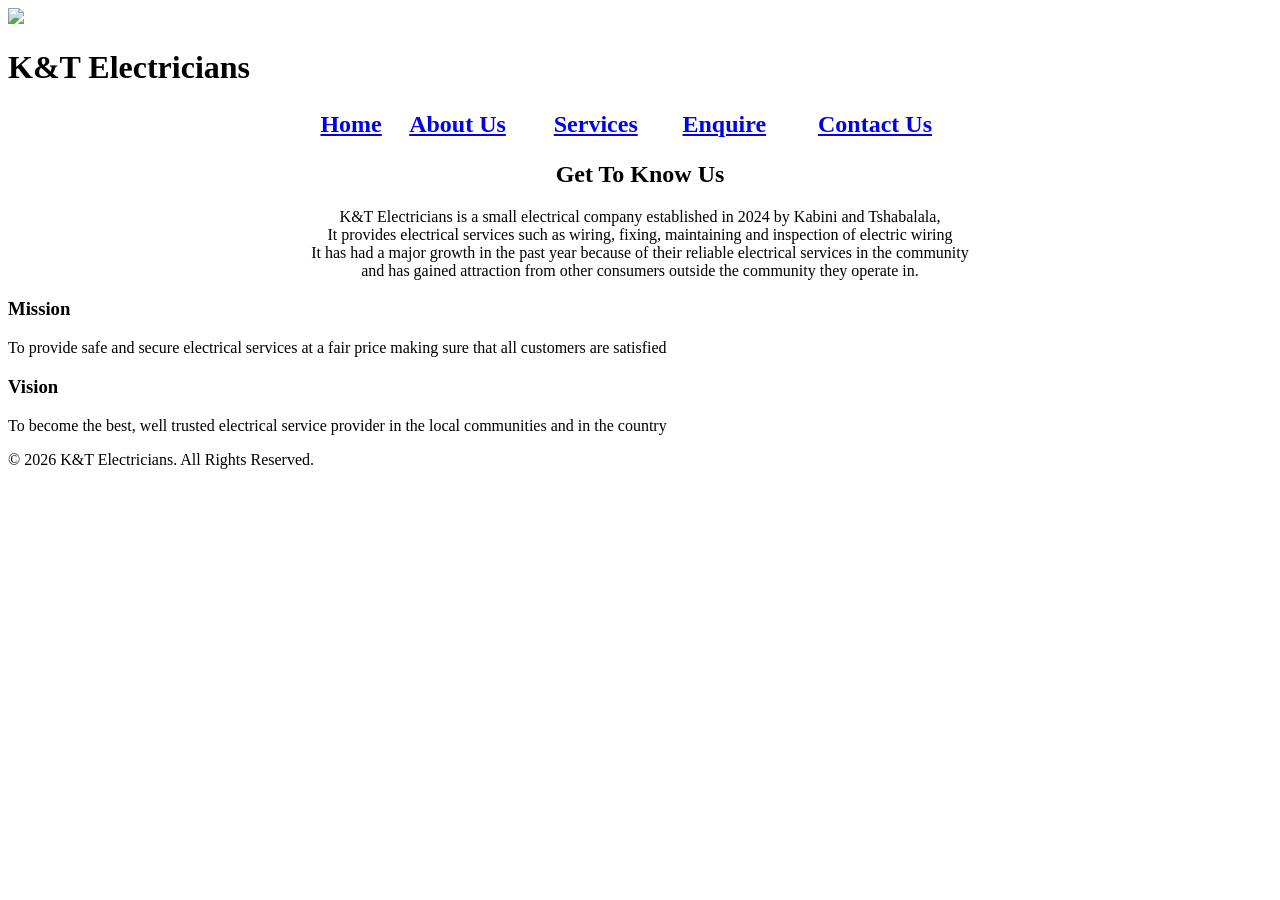
==== about.html @ 93268782 "initial commit" ====
<!DOCTYPE html>
<html lang="en">
<head>
    <meta charset="UTF-8">
    <meta name="viewport" content="width=device-width, initial-scale=1.0">
    <title>K&T Electricians</title>
    <link rel="stylesheet" href="C:\Users\Lenovo\Documents\WEDE5020\Mananyetso_10506421_ WEDE5020_POE\css\style.css">
</head>
<body>
    <div class="logo-section">
    <img class="logo" src="C:\Users\Lenovo\Documents\WEDE5020\Mananyetso_10506421_ WEDE5020_POE\Images\Logo.png">
    <h1>K&T Electricians</h1>
</div>
       <table class="navigation-table" colspan="2" align="center">
        <tr class="navigation">
      <th width="10%"><font size="5"> <a href="index.html">Home</a></font></th>
       <th> <font size="5"> <a href="About.html" class="active">About Us</a></font></th>
        <th><font size="5"><a href="service.html">Services</a></font></th>
      <th><font size="5"><a href="enquire.html">Enquire</a></font></th>
        <th><font size="5"><a href="contact us.html">Contact Us</a></font></th>
        </tr>
        </table>
        <h2  colspan="2" align="center">Get To Know Us</h2>
       <p  colspan="2" align="center">K&T Electricians is a small electrical company established in 2024 by Kabini and Tshabalala,<br>
           It provides electrical services such as wiring, fixing, maintaining and inspection of electric wiring<br>
           It has had a major growth in the past year because of their reliable electrical services in the community<br>
            and has gained attraction from other consumers outside the community they operate in.
            <div class="mission-vision">

    <div class="mission">
        <h3>Mission</h3>
        <p>To provide safe and secure electrical services at a fair price making sure that all customers are satisfied</p>
    </div>

    <div class="vision">
        <h3>Vision</h3>
        <p>To become the best, well trusted electrical service provider in the local communities and in the country</p>
    </div>

</div>
<footer>
    <p>© 2026 K&T Electricians. All Rights Reserved.</p>
</footer>
</body>
</html>
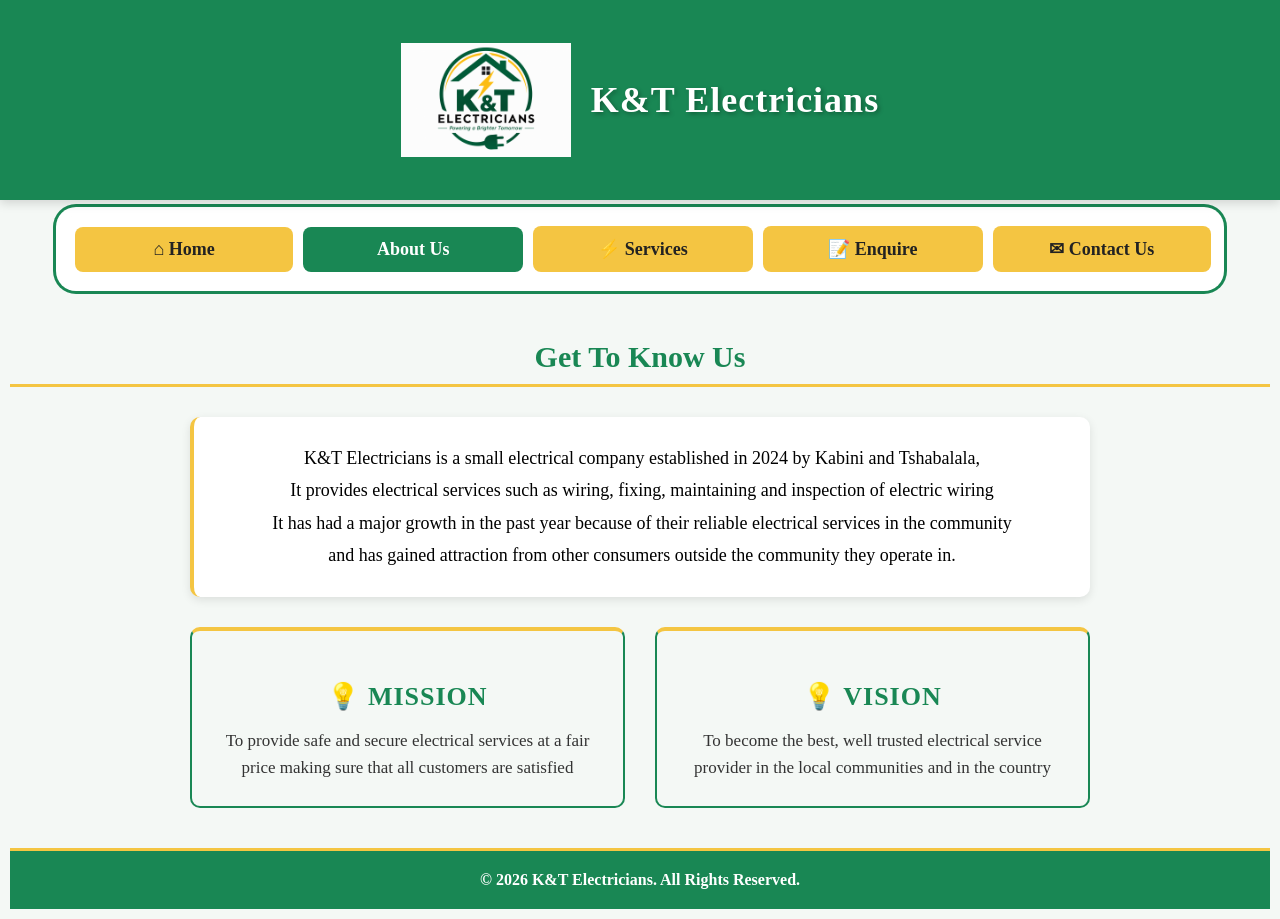
==== commit 0e222847: "initial commit" ====
--- a/about.html
+++ b/about.html
@@ -3,18 +3,21 @@
 <head>
     <meta charset="UTF-8">
     <meta name="viewport" content="width=device-width, initial-scale=1.0">
-    <title>K&T Electricians</title>
-    <link rel="stylesheet" href="C:\Users\Lenovo\Documents\WEDE5020\Mananyetso_10506421_ WEDE5020_POE\css\style.css">
+    <title>K&T Electricians | Electricial Services</title>
+    
+
+    <link rel="stylesheet" href="style.css">
+    <script src="script.js" defer></script>
 </head>
 <body>
     <div class="logo-section">
-    <img class="logo" src="C:\Users\Lenovo\Documents\WEDE5020\Mananyetso_10506421_ WEDE5020_POE\Images\Logo.png">
+    <img class="logo" src="Images/Logo.png" alt="K&T Electricians Logo">
     <h1>K&T Electricians</h1>
 </div>
        <table class="navigation-table" colspan="2" align="center">
         <tr class="navigation">
       <th width="10%"><font size="5"> <a href="index.html">Home</a></font></th>
-       <th> <font size="5"> <a href="About.html" class="active">About Us</a></font></th>
+       <th> <font size="5"> <a href="about.html" class="active">About Us</a></font></th>
         <th><font size="5"><a href="service.html">Services</a></font></th>
       <th><font size="5"><a href="enquire.html">Enquire</a></font></th>
         <th><font size="5"><a href="contact us.html">Contact Us</a></font></th>
@@ -24,7 +27,7 @@
        <p  colspan="2" align="center">K&T Electricians is a small electrical company established in 2024 by Kabini and Tshabalala,<br>
            It provides electrical services such as wiring, fixing, maintaining and inspection of electric wiring<br>
            It has had a major growth in the past year because of their reliable electrical services in the community<br>
-            and has gained attraction from other consumers outside the community they operate in.
+            and has gained attraction from other consumers outside the community they operate in.</p>
             <div class="mission-vision">
 
     <div class="mission">
--- a/style.css
+++ b/style.css
@@ -0,0 +1,1652 @@
+table{
+    width: 90%;
+    margin: 20px auto;
+    border-collapse: collapse;
+    background-color: #f4f8f5;
+}
+td{
+    border: 1px solid #198754;
+    padding: 15px;
+    text-align: center;
+}
+h1{
+    text-align: center;
+    color: #198754;
+    font-size: 32px;
+    margin: 20px 0;
+    animation: titleMove 2s ease-in-out;
+}
+@keyframes titleMove {
+    from{
+        opacity: 0;
+        transform: translateY(-20px);
+    }
+    to{
+        opacity: 1;
+        transform: translateY(0);
+    }
+}
+td a{
+    display: inline-block;
+    color: #198754;
+    text-decoration: none;
+    font-size: 24px;
+    font-weight: bold;
+    padding: 10px 20px;
+    transition: 0.3s;
+}
+td a:hover{
+    color: white;
+    background-color: #198754;
+    transform: scale(1.1);
+    border-radius: 8px;
+}
+td a {
+    display: inline-block;
+    min-width: 180px;
+    padding: 12px 20px;
+    background-color: #f4c542;
+    color: #222;
+    border-radius: 8px;
+    transition: 0.3s;
+}
+td a:hover {
+    background-color: #198754;
+    color: white;
+    transform: scale(1.1);
+    border-radius: 8px;
+}
+.logo-section {
+    display: flex;
+    justify-content: center;
+    align-items: center;
+    gap: 30px;
+    padding: 20px;
+}
+
+.logo {
+    width: 150px;
+    height: 150px;
+    object-fit: contain;
+}
+
+.logo-section h1 {
+    color: #198754;
+    font-size: 32px;
+    animation: titleMove 2s ease-in-out;
+}
+
+td a {
+    display: inline-block;
+    min-width: 180px;
+    padding: 12px 20px;
+    background-color: #f4c542;
+    color: #222;
+    text-decoration: none;
+    font-size: 20px;
+    font-weight: bold;
+    border-radius: 8px;
+    transition: 0.3s;
+}
+
+td a:hover {
+    background-color: #198754;
+    color: white;
+    transform: scale(1.05);
+}
+td a[href="index.html"]::before {
+    content: "⌂ ";
+}
+
+td a[href="about.html"]::before {
+    content: "👤 ";
+}
+
+td a[href="service.html"]::before {
+    content: "⚡ ";
+}
+
+td a[href="contact us.html"]::before {
+    content: "✉ ";
+}
+
+td a[href="enquire.html"]::before {
+    content: "📝 ";
+}
+table tr {
+    transition: 0.3s;
+}
+
+table tr:hover {
+    background-color: #f8f4df;
+}
+a[href="index.html"] {
+    background-color: #198754;
+    color: white;
+}
+
+a[href="index.html"]:hover {
+    background-color: #f4c542;
+    color: #222;
+}
+footer {
+    background-color: #198754;
+    color: white;
+    text-align: center;
+    padding: 20px;
+    margin-top: 20px;
+}
+
+footer p {
+    margin: 0;
+}
+
+@media (max-width: 600px) {
+    table {
+        width: 100%;
+    }
+
+    .logo-section {
+        flex-direction: column;
+    }
+
+    .logo {
+        width: 120px;
+        height: 120px;
+    }
+
+    .logo-section h1 {
+        font-size: 24px;
+    }
+
+    td a {
+        min-width: 140px;
+        font-size: 18px;
+    }
+}
+
+.logo {
+    width: 150px;
+    height: 150px;
+    object-fit: contain;
+    transition: 0.5s;
+}
+
+.logo:hover {
+    transform: rotate(5deg) scale(1.05);
+}
+td a {
+    animation: linkAppear 1s ease-in-out;
+}
+
+@keyframes linkAppear {
+    from {
+        opacity: 0;
+        transform: translateY(15px);
+    }
+
+    to {
+        opacity: 1;
+        transform: translateY(0);
+    }
+}
+table {
+    margin-top: 30px;
+    margin-bottom: 30px;
+}
+
+td {
+    padding: 20px;
+}
+table {
+    box-shadow: 0 4px 15px rgba(0, 0, 0, 0.15);
+}
+table {
+    border-radius: 10px;
+    overflow: hidden;
+}
+table {
+    transition: 0.3s;
+}
+
+table:hover {
+    transform: translateY(-3px);
+}
+td a::before {
+    font-size: 22px;
+}
+td a::before {
+    margin-right: 8px;
+}
+td:hover {
+    background-color: #fff8dc;
+}
+td a {
+    letter-spacing: 0.5px;
+}
+td a {
+    box-shadow: 0 2px 5px rgba(0, 0, 0, 0.15);
+}
+td a {
+    transition: 0.3s ease;
+}
+.logo {
+    width: 170px;
+    height: 170px;
+}
+.logo {
+    transition: 0.5s ease;
+}
+.logo-section h1 {
+    text-shadow: 2px 2px 4px rgba(0, 0, 0, 0.3)
+}
+td a {
+    border-radius: 12px;
+}
+td a:active {
+    transform: scale(0.95);
+}
+td:hover {
+    transform: scale(1.01);
+    transition: 0.3s ease;
+}
+td a {
+    font-weight: 700;
+}
+body {
+    animation: pageFade 1s ease-in;
+}
+
+@keyframes pageFade {
+    from {
+        opacity: 0;
+    }
+
+    to {
+        opacity: 1;
+    }
+}
+footer p {
+    font-size: 16px;
+    font-weight: bold;
+}
+table {
+    max-width: 1200px;
+}
+@media (max-width: 400px) {
+    .logo-section h1 {
+        font-size: 28px;
+    }
+
+    td a {
+        min-width: 120px;
+        font-size: 16px;
+        padding: 10px;
+    }
+}
+.logo-section h1 {
+    font-weight: bold;
+    letter-spacing: 1px;
+}
+h2 {
+    text-align: center;
+    color: #198754;
+    font-size: 30px;
+    margin: 30px 0 20px;
+}
+body > p {
+    max-width: 900px;
+    margin: 0 auto 25px;
+    text-align: center;
+    font-size: 18px;
+    line-height: 1.8;
+}
+.logo-section {
+    display: flex;
+    align-items: center;
+    gap: 20px;
+    padding: 20px;
+}
+
+.logo-section h1 {
+    margin: 0;
+}
+.logo-section {
+    background-color: #198754;
+}
+.logo-section h1 {
+    color: white;
+    font-size: 36px;
+    margin: 0;
+}
+th a {
+    display: inline-block;
+    padding: 12px 20px;
+    background-color: #f4c542;
+    color: #222;
+    text-decoration: none;
+    font-size: 20px;
+    font-weight: bold;
+    border-radius: 8px;
+    transition: 0.3s;
+}
+
+th a:hover {
+    background-color: #198754;
+    color: white;
+    transform: scale(1.05);
+}
+.mission-vision {
+    display: flex;
+    gap: 30px;
+    justify-content: center;
+    margin: 30px auto;
+    max-width: 900px;
+}
+
+.mission,
+.vision {
+    flex: 1;
+    padding: 25px;
+    background-color: white;
+    border: 2px solid #198754;
+    border-radius: 10px;
+    text-align: center;
+}
+
+.mission p,
+.vision p {
+    font-size: 17px;
+    line-height: 1.6;
+}
+.mission h3,
+.vision h3 {
+    color: #198754;
+    font-size: 26px;
+    margin-bottom: 15px;
+}
+.mission,
+.vision {
+    transition: 0.3s ease;
+}
+
+.mission:hover,
+.vision:hover {
+    transform: translateY(-5px);
+    box-shadow: 0 4px 10px rgba(0, 0, 0, 0.15);
+}
+@media (max-width: 600px) {
+    .mission-vision {
+        flex-direction: column;
+    }
+}
+h2 {
+    border-bottom: 3px solid #f4c542;
+    padding-bottom: 10px;
+}
+body > table {
+    width: 90%;
+    margin: 20px auto;
+    border-collapse: collapse;
+    background-color: white;
+}
+th a[href="index.html"]::before {
+    content: "⌂ ";
+}
+
+th a[href="About.html"]::before {
+    content: "👤 ";
+}
+
+th a[href="service.html"]::before {
+    content: "⚡ ";
+}
+
+th a[href="enquire.html"]::before {
+    content: "📝 ";
+}
+
+th a[href="contact us.html"]::before {
+    content: "✉ ";
+}
+body > p {
+    background-color: white;
+    padding: 25px;
+    border-radius: 10px;
+    box-shadow: 0 3px 10px rgba(0, 0, 0, 0.1);
+}
+th a:hover {
+    box-shadow: 0 4px 8px rgba(0, 0, 0, 0.2);
+}
+.mission,
+.vision {
+    background-color: #f4f8f5;
+}
+@media (max-width: 600px) {
+    body > p {
+        font-size: 16px;
+        padding: 15px;
+    }
+}
+h2 {
+    margin-bottom: 30px;
+}
+th a {
+    min-width: 150px;
+}
+body > table {
+    margin-top: 25px;
+    margin-bottom: 30px;
+}
+.mission p,
+.vision p {
+    color: #333;
+}
+.mission,
+.vision {
+    border-top: 4px solid #f4c542;
+}
+.mission h3,
+.vision h3 {
+    text-transform: uppercase;
+}
+.mission p,
+.vision p {
+    margin: 0;
+}
+.mission,
+.vision {
+    animation: boxAppear 1s ease-in-out;
+}
+
+@keyframes boxAppear {
+    from {
+        opacity: 0;
+        transform: translateY(15px);
+    }
+
+    to {
+        opacity: 1;
+        transform: translateY(0);
+    }
+}
+.mission:hover,
+.vision:hover {
+    border-color: #f4c542;
+}
+th a[href="About.html"] {
+    background-color: #198754;
+    color: white;
+}
+
+th a[href="About.html"]:hover {
+    background-color: #f4c542;
+    color: #222;
+}
+body > table th a[href="index.html"] {
+    background-color: #f4c542;
+    color: #222;
+}
+footer {
+    background-color: #198754;
+    color: white;
+    text-align: center;
+    padding: 20px;
+    margin-top: 40px;
+}
+footer {
+    border-top: 3px solid #f4c542;
+}
+.mission p,
+.vision p {
+    transition: 0.3s ease;
+}
+
+.mission:hover p,
+.vision:hover p {
+    transform: scale(1.02);
+}
+@media (max-width: 600px) {
+    .logo-section {
+        flex-direction: column;
+        text-align: center;
+    }
+}
+h2 {
+    animation: headingAppear 1s ease-in-out;
+}
+
+@keyframes headingAppear {
+    from {
+        opacity: 0;
+        transform: translateY(-10px);
+    }
+
+    to {
+        opacity: 1;
+        transform: translateY(0);
+    }
+}
+body > table {
+    box-shadow: 0 3px 10px rgba(0, 0, 0, 0.15);
+}
+body > table {
+    border-radius: 8px;
+    overflow: hidden;
+}
+body > p {
+    border-left: 4px solid #f4c542;
+}
+th a {
+    transition: 0.3s ease;
+}
+
+th a:hover {
+    transform: translateY(-2px);
+}
+body > p {
+    margin-top: 20px;
+    margin-bottom: 30px;
+}
+body > table {
+    border-top: 3px solid #f4c542;
+}
+body {
+    background-color: #f4f8f5;
+}
+body > p {
+    width: 90%;
+}
+th a {
+    margin: 3px;
+}
+.mission h3,
+.vision h3 {
+    letter-spacing: 1px;
+}
+h2 {
+    transition: 0.3s ease;
+}
+
+h2:hover {
+    transform: scale(1.02);
+}
+.faq {
+    width: 90%;
+    max-width: 900px;
+    margin: 30px auto;
+}
+
+.faq-item {
+    background-color: white;
+    border: 2px solid #198754;
+    border-radius: 10px;
+    padding: 20px;
+    margin-bottom: 15px;
+}
+.faq-item h3 {
+    color: #198754;
+    margin-bottom: 10px;
+}
+
+.faq-item p {
+    font-size: 16px;
+    margin: 0;
+}
+form {
+    width: 90%;
+    max-width: 700px;
+    margin: 30px auto;
+}
+form table {
+    width: 100%;
+    background-color: white;
+    padding: 20px;
+    border-radius: 10px;
+}
+input {
+    padding: 10px;
+    border: 1px solid #198754;
+    border-radius: 6px;
+    width: 100%;
+}
+input[type="submit"] {
+    background-color: #198754;
+    color: white;
+    font-weight: bold;
+    cursor: pointer;
+    width: 120px;
+}
+input[type="submit"]:hover {
+    background-color: #f4c542;
+    color: #222;
+    transform: scale(1.05);
+}
+form label {
+    font-weight: bold;
+    color: #333;
+}
+form td {
+    padding: 12px;
+}
+input:focus {
+    outline: none;
+    border: 2px solid #f4c542;
+}
+.faq-item {
+    transition: 0.3s ease;
+}
+
+.faq-item:hover {
+    transform: translateY(-3px);
+    box-shadow: 0 4px 10px rgba(0, 0, 0, 0.15);
+}
+@media (max-width: 600px) {
+    .faq {
+        width: 100%;
+    }
+
+    .faq-item {
+        padding: 15px;
+    }
+}
+.faq + h2 {
+    color: #198754;
+}
+body h2 {
+    color: #198754;
+    text-align: center;
+}
+body h2 {
+    border-bottom: 3px solid #f4c542;
+    padding-bottom: 10px;
+}
+.faq-item {
+    animation: faqAppear 0.8s ease-in-out;
+}
+
+@keyframes faqAppear {
+    from {
+        opacity: 0;
+        transform: translateY(10px);
+    }
+
+    to {
+        opacity: 1;
+        transform: translateY(0);
+    }
+}
+@media (max-width: 600px) {
+    form {
+        width: 100%;
+    }
+
+    form table {
+        width: 100%;
+    }
+
+    form td {
+        display: block;
+        width: 100%;
+    }
+}
+th a[href="enquire.html"] {
+    background-color: #198754;
+    color: white;
+}
+
+body > table th a[href="index.html"],
+body > table th a[href="About.html"] {
+    background-color: #f4c542;
+    color: #222;
+}
+h2 {
+    font-size: 30px;
+    margin: 30px 0;
+}
+form table {
+    border: 2px solid #f4c542;
+}
+.faq-item h3 {
+    font-size: 20px;
+}
+.faq {
+    margin-bottom: 40px;
+}
+.logo-section {
+    display: flex;
+    align-items: center;
+    gap: 20px;
+    padding: 25px;
+    background-color: #198754;
+}
+.logo {
+    width: 170px;
+    height: 170px;
+    object-fit: contain;
+}
+.logo-section h1 {
+    color: white;
+    font-size: 36px;
+    margin: 0;
+}
+@media (max-width: 600px) {
+    .logo-section {
+        flex-direction: column;
+        text-align: center;
+    }
+
+    .logo {
+        width: 130px;
+        height: 130px;
+    }
+}
+th a[href="index.html"]::before {
+    content: "⌂ ";
+}
+
+th a[href="About.html"]::before {
+    content: "👤 ";
+}
+
+th a[href="service.html"]::before {
+    content: "⚡ ";
+}
+
+th a[href="enquire.html"]::before {
+    content: "📝 ";
+}
+
+th a[href="contact us.html"]::before {
+    content: "✉ ";
+}
+.logo-section {
+    box-shadow: 0 3px 10px rgba(0, 0, 0, 0.15);
+}
+form input {
+    font-size: 16px;
+}
+.faq-item h3 {
+    transition: 0.3s ease;
+}
+
+.faq-item:hover h3 {
+    color: #f4c542;
+}
+input[type="reset"] {
+    background-color: #f4c542;
+    color: #222;
+    font-weight: bold;
+    cursor: pointer;
+    width: 120px;
+    margin-left: 10px;
+}
+
+input[type="reset"]:hover {
+    background-color: #198754;
+    color: white;
+    transform: scale(1.05);
+}
+textarea {
+    width: 100%;
+    padding: 10px;
+    border: 1px solid #198754;
+    border-radius: 6px;
+    font-size: 16px;
+    resize: vertical;
+}
+textarea:focus {
+    outline: none;
+    border: 2px solid #f4c542;
+}
+input[type="submit"],
+input[type="reset"] {
+    padding: 10px 15px;
+    border-radius: 6px;
+    border: none;
+}
+form td:first-child {
+    width: 30%;
+    text-align: right;
+}
+
+.faq-item p {
+    color: #555;
+    line-height: 1.6;
+}
+input[type="submit"],
+input[type="reset"] {
+    display: inline-block;
+    width: 120px;
+    margin: 5px;
+}
+th a[href="about.html"] {
+    background-color: #198754;
+    color: white;
+}
+
+th a[href="about.html"]:hover {
+    background-color: #f4c542;
+    color: #222;
+}
+body > table th a[href="index.html"],
+body > table th a[href="About.html"],
+body > table th a[href="enquire.html"],
+body > table th a[href="contact us.html"] {
+    background-color: #f4c542;
+    color: #222;
+}
+body > table th a[href="service.html"] {
+    background-color: #198754 !important;
+    color: white !important;
+}
+body h2 {
+    color: #198754;
+    text-align: center;
+    border-bottom: 3px solid #f4c542;
+    padding-bottom: 10px;
+    font-size: 30px;
+    margin: 30px 0;
+}
+body h3 {
+    color: #198754;
+    text-align: center;
+    font-size: 24px;
+    margin-top: 25px;
+    margin-bottom: 10px;
+}
+body ul {
+    width: 80%;
+    max-width: 700px;
+    margin: 0 auto 25px;
+    padding: 15px;
+    background-color: white;
+    border: 2px solid #198754;
+    border-radius: 10px;
+}
+body li {
+    font-size: 17px;
+    padding: 8px;
+    color: #333;
+}
+body li:hover {
+    background-color: #fff8dc;
+    color: #198754;
+    transition: 0.3s ease;
+}
+body h3:nth-of-type(1)::before {
+    content: "💡 ";
+}
+
+body h3:nth-of-type(2)::before {
+    content: "🔧 ";
+}
+
+body h3:nth-of-type(3)::before {
+    content: "🛠️ ";
+}
+
+body h3:nth-of-type(4)::before {
+    content: "🔍 ";
+}
+body ul {
+    transition: 0.3s ease;
+}
+
+body ul:hover {
+    transform: translateY(-5px);
+    box-shadow: 0 5px 12px rgba(0,0,0,0.15);
+}
+body ul li {
+    list-style: none;
+    text-align: center;
+}
+.services-intro {
+    text-align: center;
+    font-size: 18px;
+    max-width: 800px;
+    margin: 20px auto 30px;
+    color: #555;
+}
+body ul {
+    border-top: 4px solid #f4c542;
+}
+@media (max-width: 600px) {
+    .services-intro {
+        font-size: 16px;
+        width: 90%;
+    }
+}
+body ul {
+    animation: serviceAppear 0.8s ease-in-out;
+}
+
+@keyframes serviceAppear {
+    from {
+        opacity: 0;
+        transform: translateY(15px);
+    }
+
+    to {
+        opacity: 1;
+        transform: translateY(0);
+    }
+}
+body h3 {
+    font-weight: bold;
+    letter-spacing: 1px;
+}
+
+
+body > table th a[href="index.html"],
+body > table th a[href="About.html"],
+body > table th a[href="service.html"],
+body > table th a[href="enquire.html"] {
+    background-color: #f4c542;
+    color: #222;
+}
+body > table th a[href="service.html"] {
+    background-color: #f4c542 !important;
+    color: #222 !important;
+}
+
+
+
+.contact-table td {
+    padding: 15px;
+    border: 1px solid #198754;
+    font-size: 17px;
+}
+.contact-table td:first-child {
+    font-weight: bold;
+    color: #198754;
+    width: 35%;
+}
+.contact-table td:first-child {
+    font-weight: bold;
+    color: #198754;
+    width: 35%;
+}
+.contact-table tr:hover {
+    background-color: #fff8dc;
+    transition: 0.3s ease;
+}
+
+
+
+.contact-table tr:nth-child(1) td:first-child::before {
+    content: "📞 ";
+}
+
+.contact-table tr:nth-child(2) td:first-child::before {
+    content: "✉️ ";
+}
+
+.contact-table tr:nth-child(3) td:first-child::before {
+    content: "📍 ";
+}
+
+.navigation-table th a {
+    background-color: #f4c542 !important;
+    color: #222 !important;
+    display: block;
+    text-decoration: none;
+    padding: 12px 10px;
+    font-size: 18px;
+    font-weight: bold;
+    border-radius: 8px;
+    transition: 0.3s ease;
+}
+
+.navigation-table th a:hover {
+    background-color: #198754 !important;
+    color: white !important;
+    transform: scale(1.05);
+}
+
+.navigation-table th a:active {
+    background-color: #198754 !important;
+    color: white !important;
+}
+
+.navigation-table th a.active {
+    background-color: #198754 !important;
+    color: white !important;
+}
+
+* {
+    box-sizing: border-box;
+}
+
+body {
+    margin: 0;
+    padding: 10px;
+    width: 100%;
+    overflow-x: hidden;
+}
+
+
+.logo-section {
+    width: 100%;
+    display: flex;
+    align-items: center;
+    justify-content: center;
+    gap: 20px;
+    padding: 20px;
+}
+
+.logo {
+    max-width: 170px;
+    width: 100%;
+    height: auto;
+}
+
+.logo-section h1 {
+    font-size: 36px;
+    text-align: center;
+}
+
+
+.navigation-table {
+    width: 100% !important;
+    max-width: 1200px;
+    margin: 20px auto !important;
+    table-layout: fixed;
+}
+
+.navigation-table th {
+    width: 20%;
+    padding: 5px;
+}
+
+.navigation-table th a {
+    display: block;
+    width: 100%;
+    min-width: 0;
+    padding: 12px 5px;
+    font-size: 18px;
+    white-space: normal;
+    text-align: center;
+}
+
+
+table {
+    max-width: 1200px;
+    width: 90%;
+}
+
+img {
+    max-width: 100%;
+    height: auto;
+}
+
+
+h1 {
+    max-width: 100%;
+}
+
+h2 {
+    font-size: 30px;
+    max-width: 100%;
+}
+
+p {
+    max-width: 100%;
+}
+
+
+form {
+    width: 90%;
+    max-width: 700px;
+    margin: 30px auto;
+}
+
+form table {
+    width: 100%;
+}
+
+input,
+textarea {
+    max-width: 100%;
+}
+
+
+body ul {
+    width: 80%;
+    max-width: 700px;
+}
+
+.mission-vision {
+    width: 90%;
+    max-width: 900px;
+}
+
+
+.contact-table {
+    width: 80%;
+    max-width: 700px;
+}
+
+
+
+@media (max-width: 900px) {
+
+    .logo-section {
+        padding: 15px;
+    }
+
+    .logo {
+        width: 130px;
+    }
+
+    .logo-section h1 {
+        font-size: 30px;
+    }
+
+    .navigation-table th a {
+        font-size: 16px;
+        padding: 10px 3px;
+    }
+
+    table {
+        width: 95%;
+    }
+
+    h2 {
+        font-size: 26px;
+    }
+
+    body ul {
+        width: 90%;
+    }
+
+    .contact-table {
+        width: 90%;
+    }
+}
+
+@media (max-width: 600px) {
+
+    body {
+        padding: 5px;
+    }
+
+
+    .logo-section {
+        flex-direction: column;
+        gap: 10px;
+        padding: 15px 10px;
+        text-align: center;
+    }
+
+    .logo {
+        width: 110px;
+    }
+
+    .logo-section h1 {
+        font-size: 24px;
+    }
+
+    
+    .navigation-table {
+        width: 100% !important;
+        margin: 10px auto !important;
+    }
+
+    .navigation-table th {
+        padding: 2px;
+    }
+
+    .navigation-table th a {
+        font-size: 12px;
+        padding: 8px 2px;
+        min-width: 0;
+        border-radius: 5px;
+    }
+
+
+    h2 {
+        font-size: 22px;
+        margin: 20px 5px;
+    }
+
+    h3 {
+        font-size: 20px;
+    }
+
+
+    table {
+        width: 100%;
+        font-size: 14px;
+    }
+
+    td {
+        padding: 10px;
+    }
+
+
+    body ul {
+        width: 95%;
+        padding: 10px;
+    }
+
+    body li {
+        font-size: 15px;
+        padding: 5px;
+    }
+
+    .services-intro {
+        width: 95%;
+        font-size: 15px;
+    }
+
+
+    .mission-vision {
+        width: 95%;
+        flex-direction: column;
+        gap: 15px;
+    }
+
+    .mission,
+    .vision {
+        width: 100%;
+        padding: 15px;
+    }
+
+
+    form {
+        width: 100%;
+    }
+
+    form table {
+        width: 100%;
+    }
+
+    form td {
+        display: block;
+        width: 100% !important;
+        text-align: left !important;
+    }
+
+    input,
+    textarea {
+        width: 100%;
+        font-size: 16px;
+    }
+
+    input[type="submit"],
+    input[type="reset"] {
+        width: 120px;
+    }
+
+
+    .faq {
+        width: 95%;
+    }
+
+    .faq-item {
+        padding: 15px;
+    }
+
+    .faq-item h3 {
+        font-size: 18px;
+    }
+
+
+    .contact-table {
+        width: 100%;
+    }
+
+    .contact-table td {
+        font-size: 14px;
+        padding: 10px;
+    }
+
+    footer {
+        width: 100%;
+        font-size: 14px;
+    }
+}
+
+@media (max-width: 400px) {
+
+    .logo {
+        width: 90px;
+    }
+
+    .logo-section h1 {
+        font-size: 21px;
+    }
+
+    .navigation-table th a {
+        font-size: 10px;
+        padding: 7px 1px;
+    }
+
+    h2 {
+        font-size: 20px;
+    }
+
+    h3 {
+        font-size: 18px;
+    }
+
+    body li {
+        font-size: 14px;
+    }
+
+    input[type="submit"],
+    input[type="reset"] {
+        width: 105px;
+        font-size: 13px;
+    }
+}
+.logo-section {
+    position: fixed !important;
+    top: 0;
+    left: 0;
+    width: 100%;
+    height: 200px;
+    z-index: 1000;
+    background-color: #198754 !important;
+
+    display: flex;
+    justify-content: center;
+    align-items: center;
+}
+.navigation-table {
+    position: fixed !important;
+    top: 215px;
+    left: 5%;
+    width: 90% !important;
+    z-index: 1001;
+
+    margin: 0 !important;
+    background-color: white !important;
+    box-shadow: none !important;
+    border: none !important;
+}
+.navigation-table th {
+    background-color: white !important;
+    border: none !important;
+    padding: 5px;
+}
+.navigation-table th a {
+    display: block;
+    width: 100%;
+    background-color: #f4c542 !important;
+    color: #222 !important;
+    padding: 12px 5px;
+    text-align: center;
+    text-decoration: none;
+    border-radius: 8px;
+}
+.navigation-table th a:hover,
+.navigation-table th a.active {
+    background-color: #198754 !important;
+    color: white !important;
+}
+@media (max-width: 900px) {
+
+    .logo-section {
+        height: 180px;
+    }
+
+    .navigation-table {
+        top: 195px;
+    }
+
+
+}
+@media (max-width: 600px) {
+
+    .logo-section {
+        height: 170px;
+        padding: 10px;
+    }
+
+    .logo {
+        width: 100px;
+        height: 100px;
+    }
+
+    .logo-section h1 {
+        font-size: 22px;
+    }
+
+    .navigation-table {
+        top: 180px;
+        left: 2%;
+        width: 96% !important;
+    }
+
+    .navigation-table th {
+        padding: 2px;
+    }
+
+    .navigation-table th a {
+        font-size: 11px;
+        padding: 8px 2px;
+    }
+
+
+
+}
+body {
+    padding-top: 310px
+}
+
+
+body {
+    background-color: #f4f8f5;
+}
+
+.navigation-table {
+    background-color: #ffffff !important;
+    opacity: 1;
+}
+
+
+#contactForm label span,
+#contactForm label i {
+    display: none;
+}
+
+
+.logo-section {
+    position: fixed !important;
+    top: 0;
+    left: 0;
+    width: 100%;
+    height: 200px;
+    z-index: 1000;
+    background: #198754 !important;
+    opacity: 1;
+    isolation: isolate;
+}
+
+
+.navigation-table {
+    position: fixed !important;
+    top: 215px;
+    left: 5%;
+    width: 90% !important;
+    margin: 0 !important;
+    z-index: 1001;
+    background: #ffffff !important;
+    opacity: 1;
+    isolation: isolate;
+    box-shadow: none !important;
+}
+body > table.navigation-table {
+    position: fixed !important;
+    top: 215px;
+    left: 5%;
+    width: 90% !important;
+    margin: 0 !important;
+    padding: 5px;
+
+    background: #ffffff !important;
+    opacity: 1 !important;
+
+    border: 3px solid #198754 !important;
+    border-radius: 12px;
+
+    box-shadow: 0 0 0 8px #ffffff,
+                0 0 0 11px #198754 !important;
+
+    z-index: 99999 !important;
+}
+body > table.navigation-table tr,
+body > table.navigation-table th {
+    background: #ffffff !important;
+    border: none !important;
+    opacity: 1 !important;
+}
+
+.logo-section {
+    background: #198754 !important;
+    opacity: 1 !important;
+    z-index: 100000 !important;
+}
+.faq {
+    width: 80%;
+    margin: 20px auto;
+}
+
+.faq-question {
+    width: 100%;
+    padding: 15px;
+    background-color: #198754;
+    color: white;
+    border: none;
+    text-align: left;
+    font-size: 18px;
+    cursor: pointer;
+}
+
+.faq-answer {
+    display: none;
+    padding: 15px;
+    background-color: #f4f8f5;
+}
+
+.faq-answer.show {
+    display: block;
+}
+
+.faq {
+    max-width: 850px;
+    margin: 30px auto;
+}
+
+.faq-item {
+    margin-bottom: 15px;
+    border: 2px solid #198754;
+    border-radius: 10px;
+    overflow: hidden;
+    background-color: white;
+}
+
+.faq-question {
+    width: 100%;
+    padding: 20px;
+    background-color: white;
+    color: #198754;
+    border: none;
+    text-align: left;
+    font-size: 20px;
+    font-weight: bold;
+    cursor: pointer;
+    display: flex;
+    justify-content: space-between;
+    align-items: center;
+}
+
+.faq-answer {
+    display: none;
+    padding: 0 20px 15px;
+    color: #333;
+    font-size: 17px;
+}
+
+.faq-item.active .faq-answer {
+    display: block;
+}
+
+.faq-question:hover {
+    background-color: #f1f8f4;
+}
+
+.faq-answer {
+    display: none;
+    padding: 15px 20px;
+    color: #333;
+    font-size: 17px;
+}
+
+.faq-answer.show {
+    display: block !important;
+}
+
+.faq-question {
+    cursor: pointer;
+}
+
+.faq {
+    max-width: 850px;
+    margin: 30px auto;
+}
+
+.faq-item {
+    background-color: white;
+    border: 2px solid #198754;
+    border-radius: 10px;
+    margin-bottom: 15px;
+    padding: 20px;
+}
+
+.faq-item summary {
+    color: #198754;
+    font-size: 20px;
+    font-weight: bold;
+    cursor: pointer;
+    padding: 10px;
+}
+
+.faq-item p {
+    color: #333;
+    font-size: 17px;
+    padding: 10px;
+}
+
+.faq-item summary:hover {
+    color: #f9c536;
+}
+#map {
+    width: 90%;
+    max-width: 900px;
+    height: 400px;
+    margin: 20px auto;
+}
+
+#map iframe {
+    width: 100%;
+    height: 400px;
+    border: 0;
+    display: block;
+}
+
+/* Active navigation link */
+td a.active,
+th a.active {
+    background-color: #198754 !important;
+    color: white !important;
+}
+
+/* Normal navigation links */
+td a:not(.active),
+th a:not(.active) {
+    background-color: #f4c542;
+    color: #222;
+}
